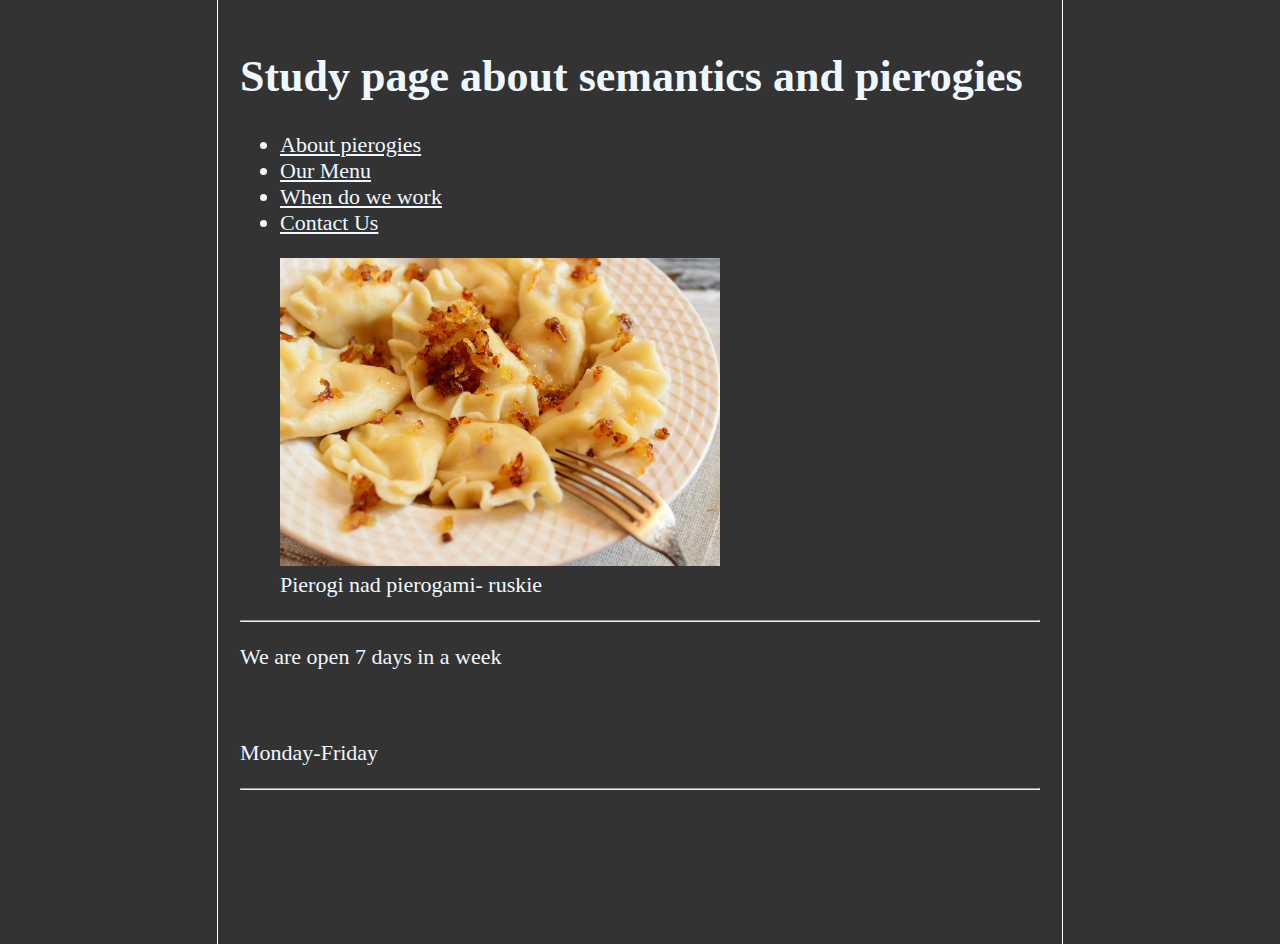
==== index.html @ 6ad2d220 "Add initial files" ====
<!DOCTYPE html>
<html lang="pl">
  <head>
    <meta charset="UTF-8" />
    <meta http-equiv="X-UA-Compatible" content="IE=edge" />
    <meta name="autor" content="Mateusz Barzenc" />
    <meta
      name="description"
      content="The official website for polish Pierogies"
    />
    <title>Polish pierogies are the best</title>
    <link rel="icon" href="img/favicon.png" type="image/x-icon" />
    <link rel="stylesheet" href="css/style.css" />
  </head>

  <body>
    <header>
      <h1>Study page about semantics and pierogies</h1>
      <nav>
        <ul>
          <li><a href="#about">About pierogies</a></li>
          <li><a href="#ourMenu">Our Menu</a></li>
          <li><a href="hours.html">When do we work</a></li>
          <li><a href="contact.html">Contact Us</a></li>
        </ul>
      </nav>
      <section>
        <figure>
          <img
            src="img/pierogi-ruskie233-4"
            alt="Nie wczytały się pierogi ruskie"
            width="440"
            height="308"
            loading="lazy"
          />
          <figcaption>Pierogi nad pierogami- ruskie</figcaption>
        </figure>
      </section>
    </header>
    <hr />
    <main>
      <section>
        <article>
          <p>We are open 7 days in a week</p>
          <br />
          <p>Monday-Friday</p>
        </article>
      </section>
    </main>
    <hr />
    <footer></footer>
  </body>
</html>
---- css/style.css ----
html {
    background-color: #333;
    font-size: 22px;
    color: aliceblue;
}

body {
    min-height: 100vh;
    max-width: 800px;
    margin: 0 auto;
    padding: 1rem;
    border-left: 1px solid #fff;
    border-right: 1px solid #fff;
}

th, td, caption {
    border: 1px solid #fff;
    font-family: 'Courier New', Courier, monospace;
    border-collapse: separate;
    padding: 0.5rem;
}

a:link {
    color: aliceblue;
}

a:visited {
    color: cyan;
}
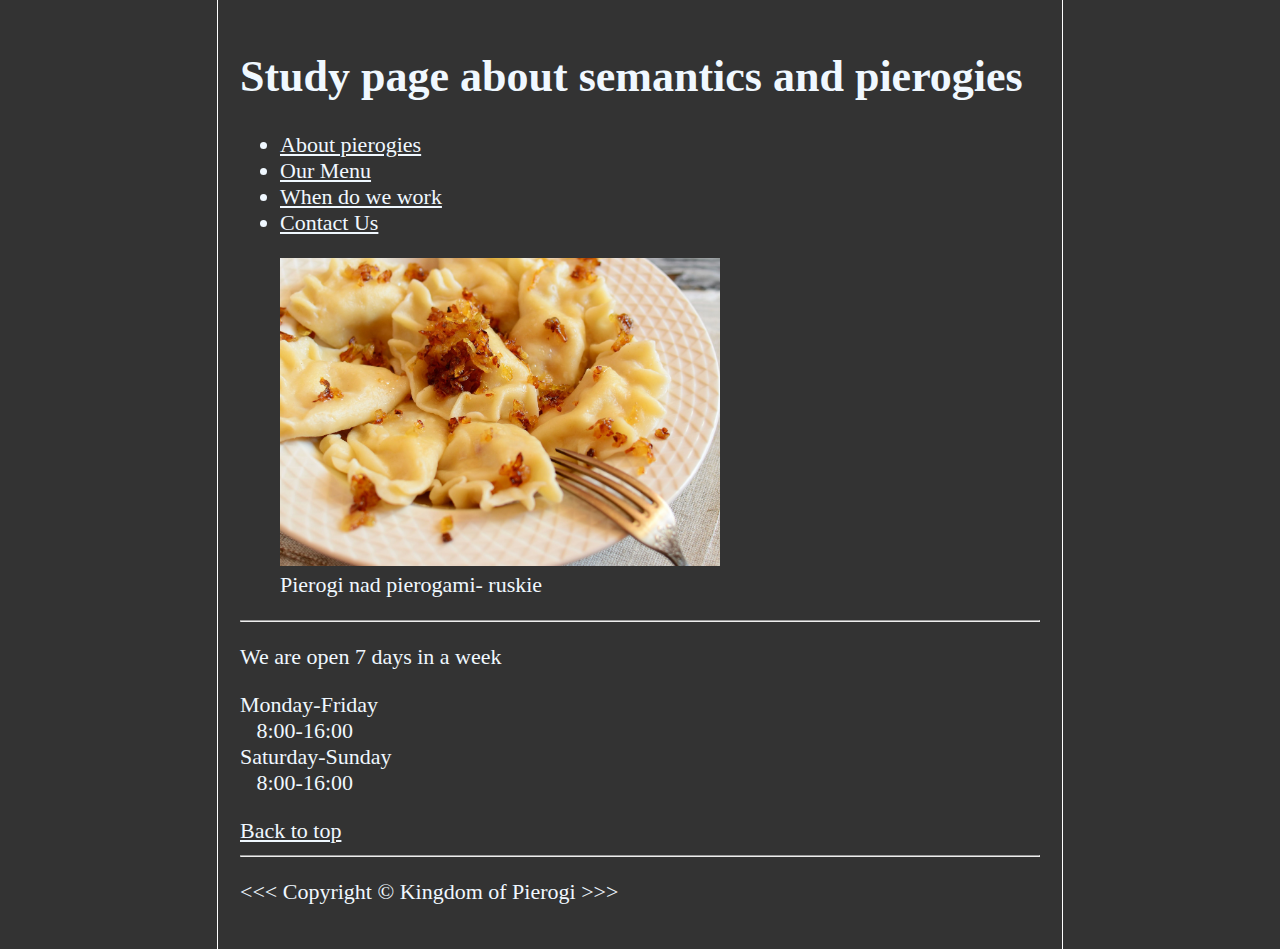
==== commit cb5d91bc: "Update" ====
--- a/index.html
+++ b/index.html
@@ -42,12 +42,19 @@
       <section>
         <article>
           <p>We are open 7 days in a week</p>
-          <br />
-          <p>Monday-Friday</p>
+          <p>
+            Monday-Friday<br />
+            &nbsp;&nbsp;&nbsp;<time>8:00-16:00</time><br />
+            Saturday-Sunday<br />
+            &nbsp;&nbsp;&nbsp;<time>8:00-16:00</time>
+          </p>
         </article>
       </section>
+      <a href="/">Back to top</a>
     </main>
     <hr />
-    <footer></footer>
+    <footer>
+      <p>&lt;&lt;&lt; Copyright &copy; Kingdom of Pierogi &gt;&gt;&gt;</p>
+    </footer>
   </body>
 </html>
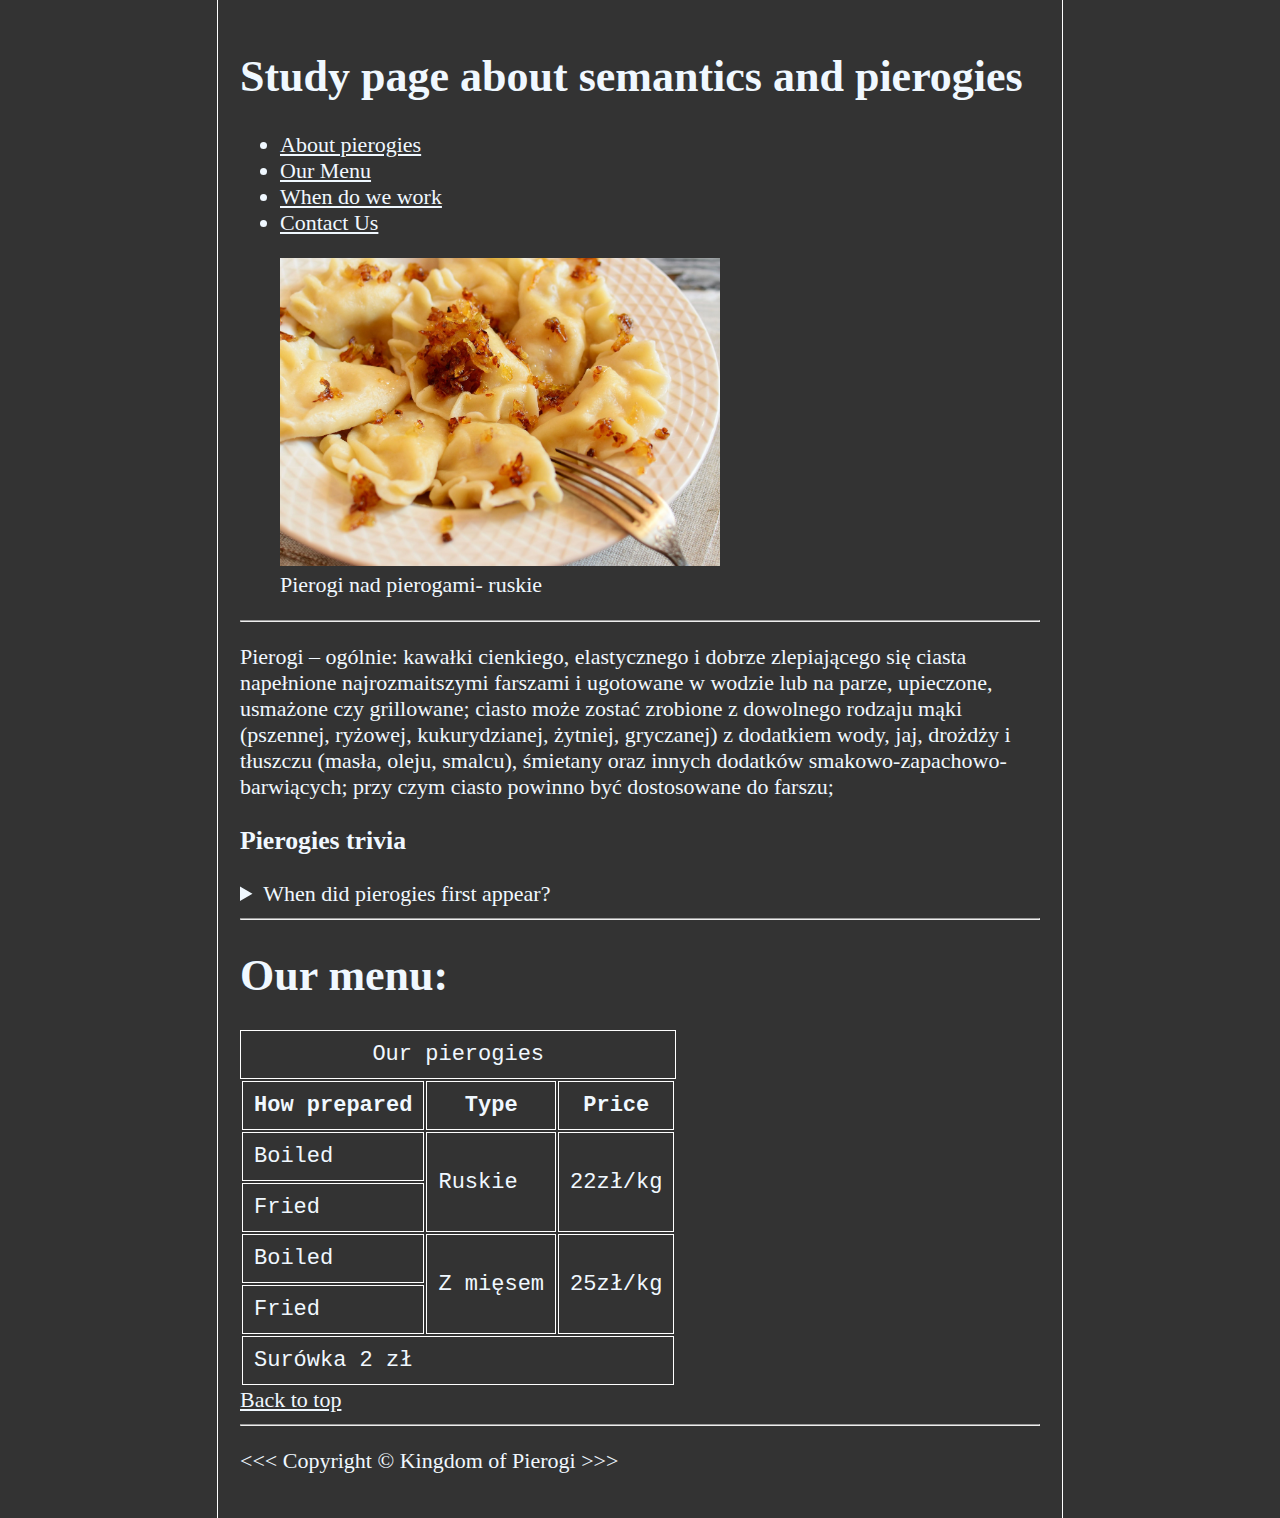
==== commit da65cda5: "updated files" ====
--- a/index.html
+++ b/index.html
@@ -18,8 +18,8 @@
       <h1>Study page about semantics and pierogies</h1>
       <nav>
         <ul>
-          <li><a href="#about">About pierogies</a></li>
-          <li><a href="#ourMenu">Our Menu</a></li>
+          <li><a href="index.html">About pierogies</a></li>
+          <li><a href="#menu">Our Menu</a></li>
           <li><a href="hours.html">When do we work</a></li>
           <li><a href="contact.html">Contact Us</a></li>
         </ul>
@@ -41,14 +41,66 @@
     <main>
       <section>
         <article>
-          <p>We are open 7 days in a week</p>
           <p>
-            Monday-Friday<br />
-            &nbsp;&nbsp;&nbsp;<time>8:00-16:00</time><br />
-            Saturday-Sunday<br />
-            &nbsp;&nbsp;&nbsp;<time>8:00-16:00</time>
+            Pierogi – ogólnie: kawałki cienkiego, elastycznego i dobrze
+            zlepiającego się ciasta napełnione najrozmaitszymi farszami i
+            ugotowane w wodzie lub na parze, upieczone, usmażone czy grillowane;
+            ciasto może zostać zrobione z dowolnego rodzaju mąki (pszennej,
+            ryżowej, kukurydzianej, żytniej, gryczanej) z dodatkiem wody, jaj,
+            drożdży i tłuszczu (masła, oleju, smalcu), śmietany oraz innych
+            dodatków smakowo-zapachowo-barwiących; przy czym ciasto powinno być
+            dostosowane do farszu;
           </p>
+          <aside>
+            <h3>Pierogies trivia</h3>
+            <details>
+              <summary>When did pierogies first appear?</summary>
+              <p>
+                Legend has it that the 13th-century saint Jacek Odrowąż
+                introduced pierogi to the nation when he fed dumplings to the
+                poor in Kraków following the Tatar invasion. Since then, he is
+                sometimes known as 'Saint Jacek with pierogi'.
+              </p>
+            </details>
+          </aside>
         </article>
+      </section>
+      <hr />
+      <section id="menu">
+        <h1>Our menu:</h1>
+        <table>
+          <thead>
+            <caption>
+              Our pierogies
+            </caption>
+            <tr>
+              <th>How prepared</th>
+              <th>Type</th>
+              <th>Price</th>
+            </tr>
+          </thead>
+          <tbody>
+            <tr>
+              <td>Boiled</td>
+              <td rowspan="2">Ruskie</td>
+              <td rowspan="2">22zł/kg</td>
+            </tr>
+            <tr>
+              <td>Fried</td>
+            </tr>
+            <tr>
+              <td>Boiled</td>
+              <td rowspan="2">Z mięsem</td>
+              <td rowspan="2">25zł/kg</td>
+            </tr>
+            <tr>
+              <td>Fried</td>
+            </tr>
+            <tr>
+              <td colspan="3">Surówka 2 zł</td>
+            </tr>
+          </tbody>
+        </table>
       </section>
       <a href="/">Back to top</a>
     </main>
--- a/css/style.css
+++ b/css/style.css
@@ -2,6 +2,7 @@
     background-color: #333;
     font-size: 22px;
     color: aliceblue;
+    scroll-behavior: smooth;
 }
 
 body {
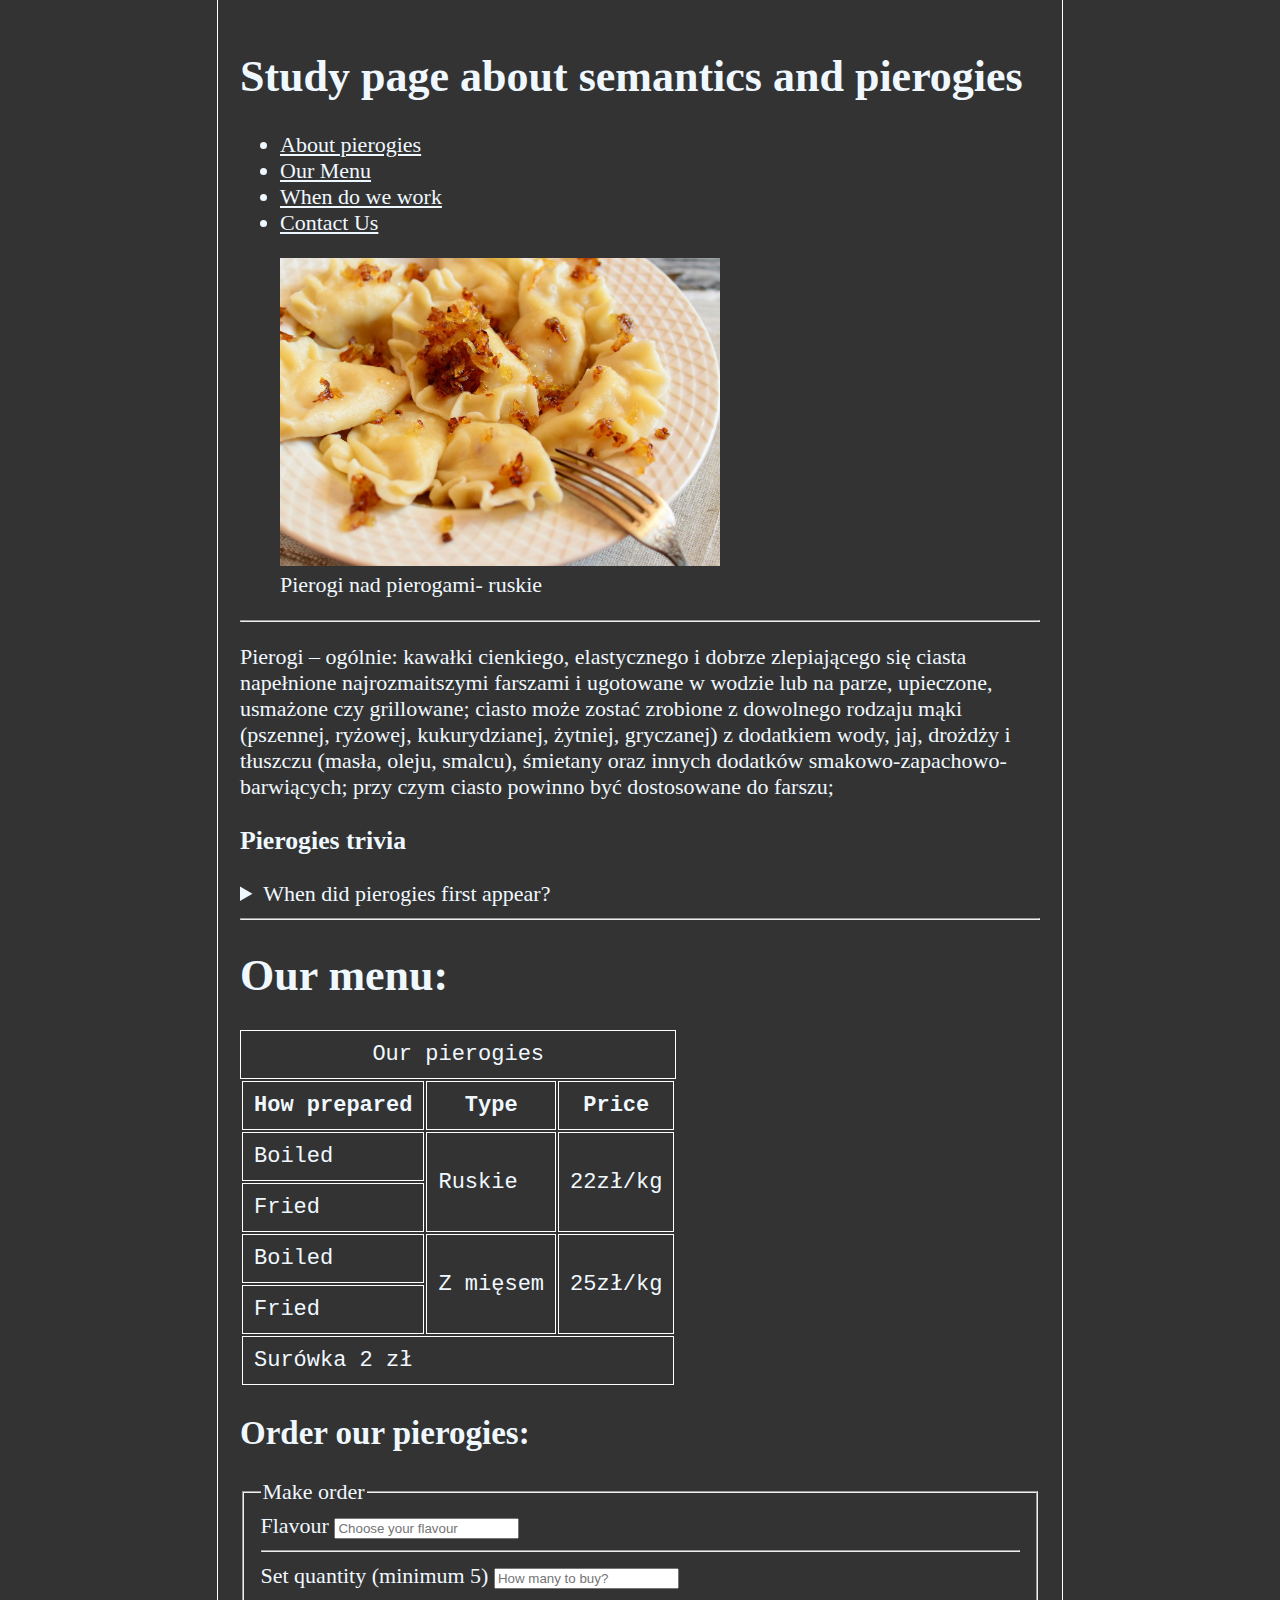
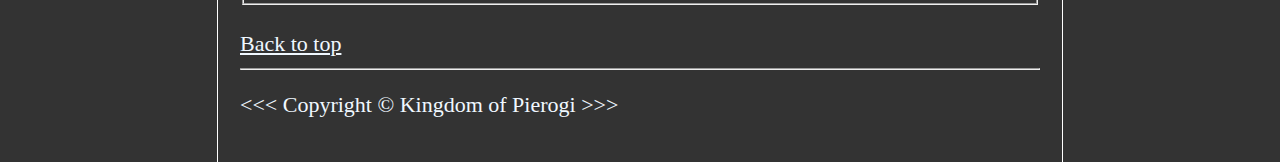
==== commit ada2746b: "update" ====
--- a/index.html
+++ b/index.html
@@ -102,6 +102,32 @@
           </tbody>
         </table>
       </section>
+      <article>
+        <h2>Order our pierogies:</h2>
+        <fieldset>
+          <legend>Make order</legend>
+          <label for="flavour">Flavour</label>
+          <input
+            list="color-list"
+            type="text"
+            name="flavour"
+            id="flavour"
+            placeholder="Choose your flavour"
+          />
+          <datalist id="color-list">
+            <option value="Ruskie"></option>
+            <option value="Z mięsem"></option>
+            <option value="Z kapustą"></option>
+            <option value="Z kapustą i z grzybami"></option>
+            <option value="Z jagodami"></option>
+            <option value="Z serem"></option>
+          </datalist>
+          <hr />
+            <label for="quantity">Set quantity (minimum 5)</label>
+          <input type="number" min="5" max="" placeholder="How many to buy?"/>
+        </fieldset>
+      </article>
+      <br />
       <a href="/">Back to top</a>
     </main>
     <hr />
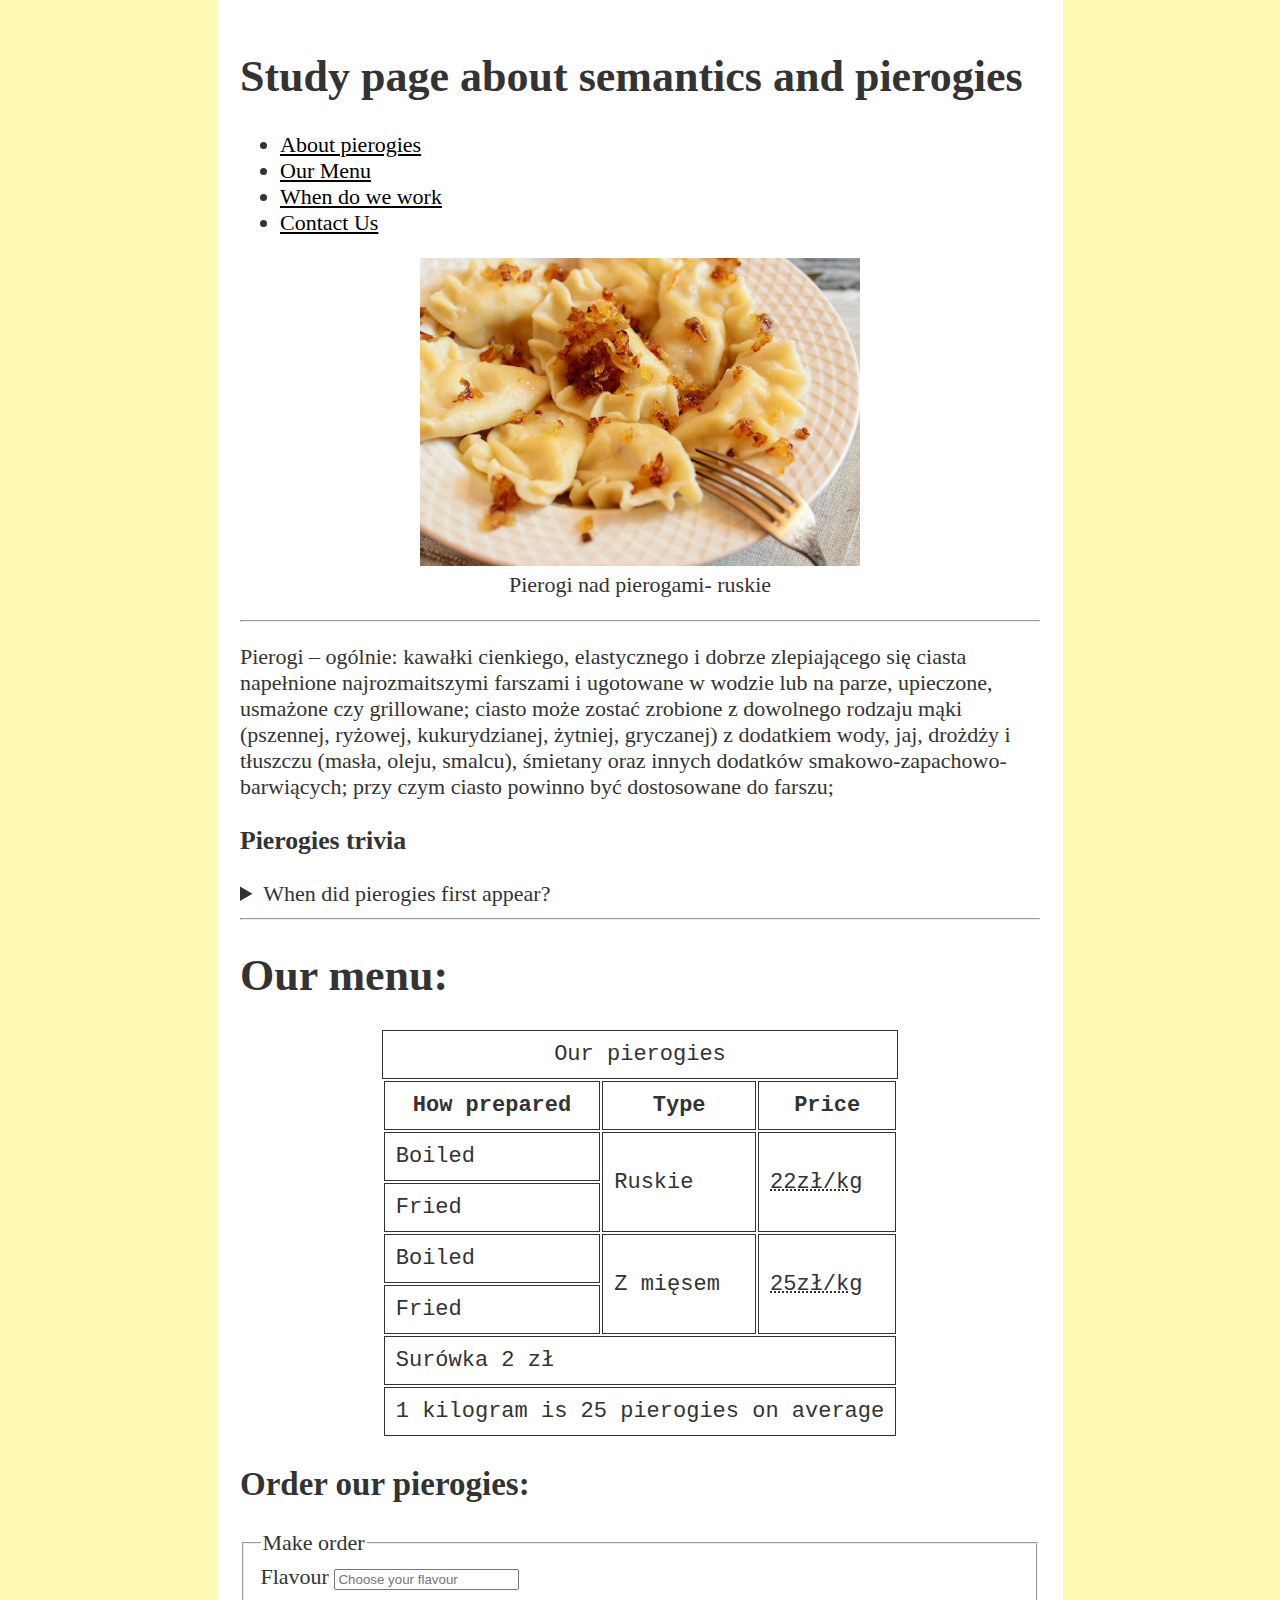
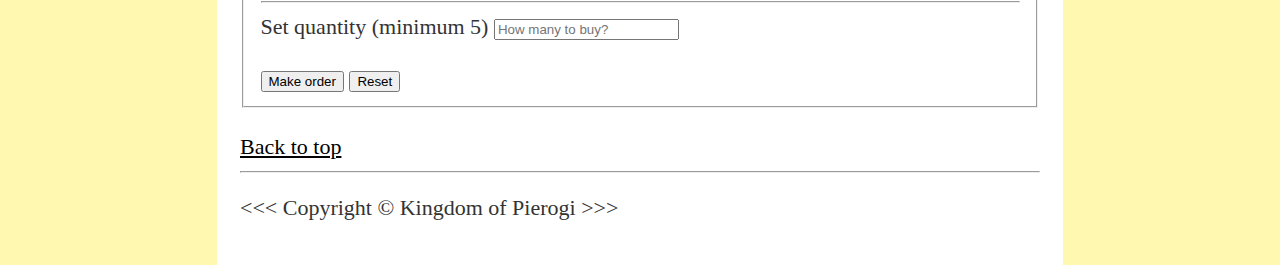
==== commit 1f833a3c: "final update (?)" ====
--- a/index.html
+++ b/index.html
@@ -39,32 +39,31 @@
     </header>
     <hr />
     <main>
-      <section>
-        <article>
-          <p>
-            Pierogi – ogólnie: kawałki cienkiego, elastycznego i dobrze
-            zlepiającego się ciasta napełnione najrozmaitszymi farszami i
-            ugotowane w wodzie lub na parze, upieczone, usmażone czy grillowane;
-            ciasto może zostać zrobione z dowolnego rodzaju mąki (pszennej,
-            ryżowej, kukurydzianej, żytniej, gryczanej) z dodatkiem wody, jaj,
-            drożdży i tłuszczu (masła, oleju, smalcu), śmietany oraz innych
-            dodatków smakowo-zapachowo-barwiących; przy czym ciasto powinno być
-            dostosowane do farszu;
-          </p>
-          <aside>
-            <h3>Pierogies trivia</h3>
-            <details>
-              <summary>When did pierogies first appear?</summary>
-              <p>
-                Legend has it that the 13th-century saint Jacek Odrowąż
-                introduced pierogi to the nation when he fed dumplings to the
-                poor in Kraków following the Tatar invasion. Since then, he is
-                sometimes known as 'Saint Jacek with pierogi'.
-              </p>
-            </details>
-          </aside>
-        </article>
-      </section>
+      <article>
+        <p>
+          Pierogi – ogólnie: kawałki cienkiego, elastycznego i dobrze
+          zlepiającego się ciasta napełnione najrozmaitszymi farszami i
+          ugotowane w wodzie lub na parze, upieczone, usmażone czy grillowane;
+          ciasto może zostać zrobione z dowolnego rodzaju mąki (pszennej,
+          ryżowej, kukurydzianej, żytniej, gryczanej) z dodatkiem wody, jaj,
+          drożdży i tłuszczu (masła, oleju, smalcu), śmietany oraz innych
+          dodatków smakowo-zapachowo-barwiących; przy czym ciasto powinno być
+          dostosowane do farszu;
+        </p>
+        <aside>
+          <h3>Pierogies trivia</h3>
+          <details>
+            <summary>When did pierogies first appear?</summary>
+            <p>
+              Legend has it that the 13th-century saint Jacek Odrowąż introduced
+              pierogi to the nation when he fed dumplings to the poor in Kraków
+              following the Tatar invasion. Since then, he is sometimes known as
+              'Saint Jacek with pierogi'.
+            </p>
+          </details>
+        </aside>
+      </article>
+
       <hr />
       <section id="menu">
         <h1>Our menu:</h1>
@@ -83,7 +82,9 @@
             <tr>
               <td>Boiled</td>
               <td rowspan="2">Ruskie</td>
-              <td rowspan="2">22zł/kg</td>
+              <td rowspan="2">
+                <abbr title="How many zlotys for 1 kg">22zł/kg</abbr>
+              </td>
             </tr>
             <tr>
               <td>Fried</td>
@@ -91,7 +92,9 @@
             <tr>
               <td>Boiled</td>
               <td rowspan="2">Z mięsem</td>
-              <td rowspan="2">25zł/kg</td>
+              <td rowspan="2">
+                <abbr title="How many zlotys for 1 kg">25zł/kg</abbr>
+              </td>
             </tr>
             <tr>
               <td>Fried</td>
@@ -99,36 +102,58 @@
             <tr>
               <td colspan="3">Surówka 2 zł</td>
             </tr>
+            <tr>
+              <td colspan="3">1 kilogram is 25 pierogies on average</td>
+            </tr>
           </tbody>
         </table>
       </section>
       <article>
         <h2>Order our pierogies:</h2>
-        <fieldset>
-          <legend>Make order</legend>
-          <label for="flavour">Flavour</label>
-          <input
-            list="color-list"
-            type="text"
-            name="flavour"
-            id="flavour"
-            placeholder="Choose your flavour"
-          />
-          <datalist id="color-list">
-            <option value="Ruskie"></option>
-            <option value="Z mięsem"></option>
-            <option value="Z kapustą"></option>
-            <option value="Z kapustą i z grzybami"></option>
-            <option value="Z jagodami"></option>
-            <option value="Z serem"></option>
-          </datalist>
-          <hr />
+        <form action="https://httpbin.org/get" method="get">
+          <fieldset>
+            <legend>Make order</legend>
+            <label for="flavour">Flavour</label>
+            <input
+              list="color-list"
+              type="text"
+              name="flavour"
+              id="flavour"
+              placeholder="Choose your flavour"
+            />
+            <datalist id="color-list">
+              <option value="Ruskie"></option>
+              <option value="Z mięsem"></option>
+              <option value="Z kapustą"></option>
+              <option value="Z kapustą i z grzybami"></option>
+              <option value="Z jagodami"></option>
+              <option value="Z serem"></option>
+            </datalist>
+            <hr />
             <label for="quantity">Set quantity (minimum 5)</label>
-          <input type="number" min="5" max="" placeholder="How many to buy?"/>
-        </fieldset>
+            <input
+              type="number"
+              name="quantity"
+              id="quantity"
+              min="5"
+              max=""
+              placeholder="How many to buy?"
+            />
+            <br />
+            <br />
+            <button
+              type="submit"
+              formaction="https://httpbin.org/get"
+              formmethod="get"
+            >
+              Make order
+            </button>
+            <button type="reset">Reset</button>
+          </fieldset>
+        </form>
       </article>
       <br />
-      <a href="/">Back to top</a>
+      <a href="#top">Back to top</a>
     </main>
     <hr />
     <footer>
--- a/css/style.css
+++ b/css/style.css
@@ -1,30 +1,41 @@
 html {
-    background-color: #333;
-    font-size: 22px;
-    color: aliceblue;
-    scroll-behavior: smooth;
+  background-color: #fff8b0;
+  font-size: 22px;
+  color: #333;
+  scroll-behavior: smooth;
 }
 
 body {
-    min-height: 100vh;
-    max-width: 800px;
-    margin: 0 auto;
-    padding: 1rem;
-    border-left: 1px solid #fff;
-    border-right: 1px solid #fff;
+  background-color: #fff;
+  min-height: 100vh;
+  max-width: 800px;
+  margin: 0 auto;
+  padding: 1rem;
+  border-left: 1px solid #fff;
+  border-right: 1px solid #fff;
 }
 
-th, td, caption {
-    border: 1px solid #fff;
-    font-family: 'Courier New', Courier, monospace;
-    border-collapse: separate;
-    padding: 0.5rem;
+table {
+    margin-left: auto;
+    margin-right: auto;
+}
+th,
+td,
+caption {
+  border: 1px solid #333;
+  font-family: "Courier New", Courier, monospace;
+  border-collapse: separate;
+  padding: 0.5rem;
+}
+
+figure {
+  text-align: center;
 }
 
 a:link {
-    color: aliceblue;
+  color: #000;
 }
 
 a:visited {
-    color: cyan;
-}+  color: #000;
+}
